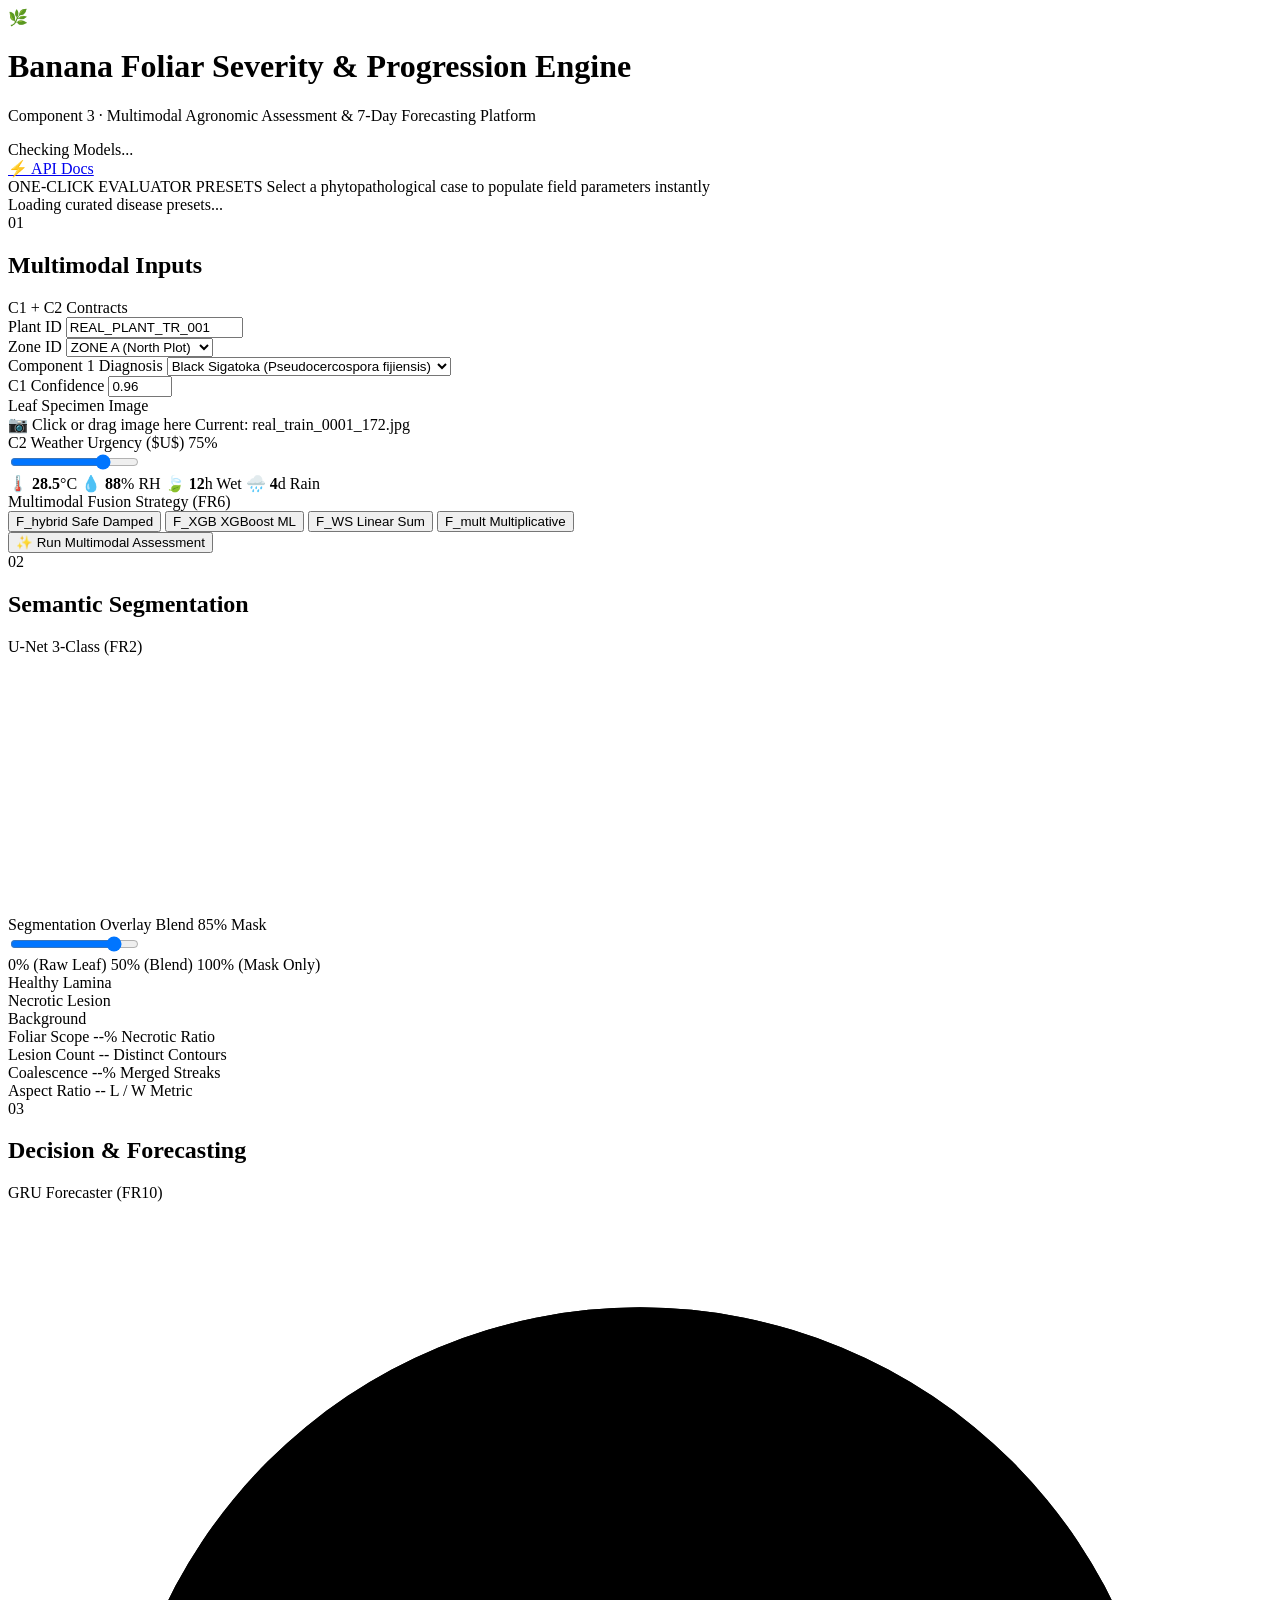
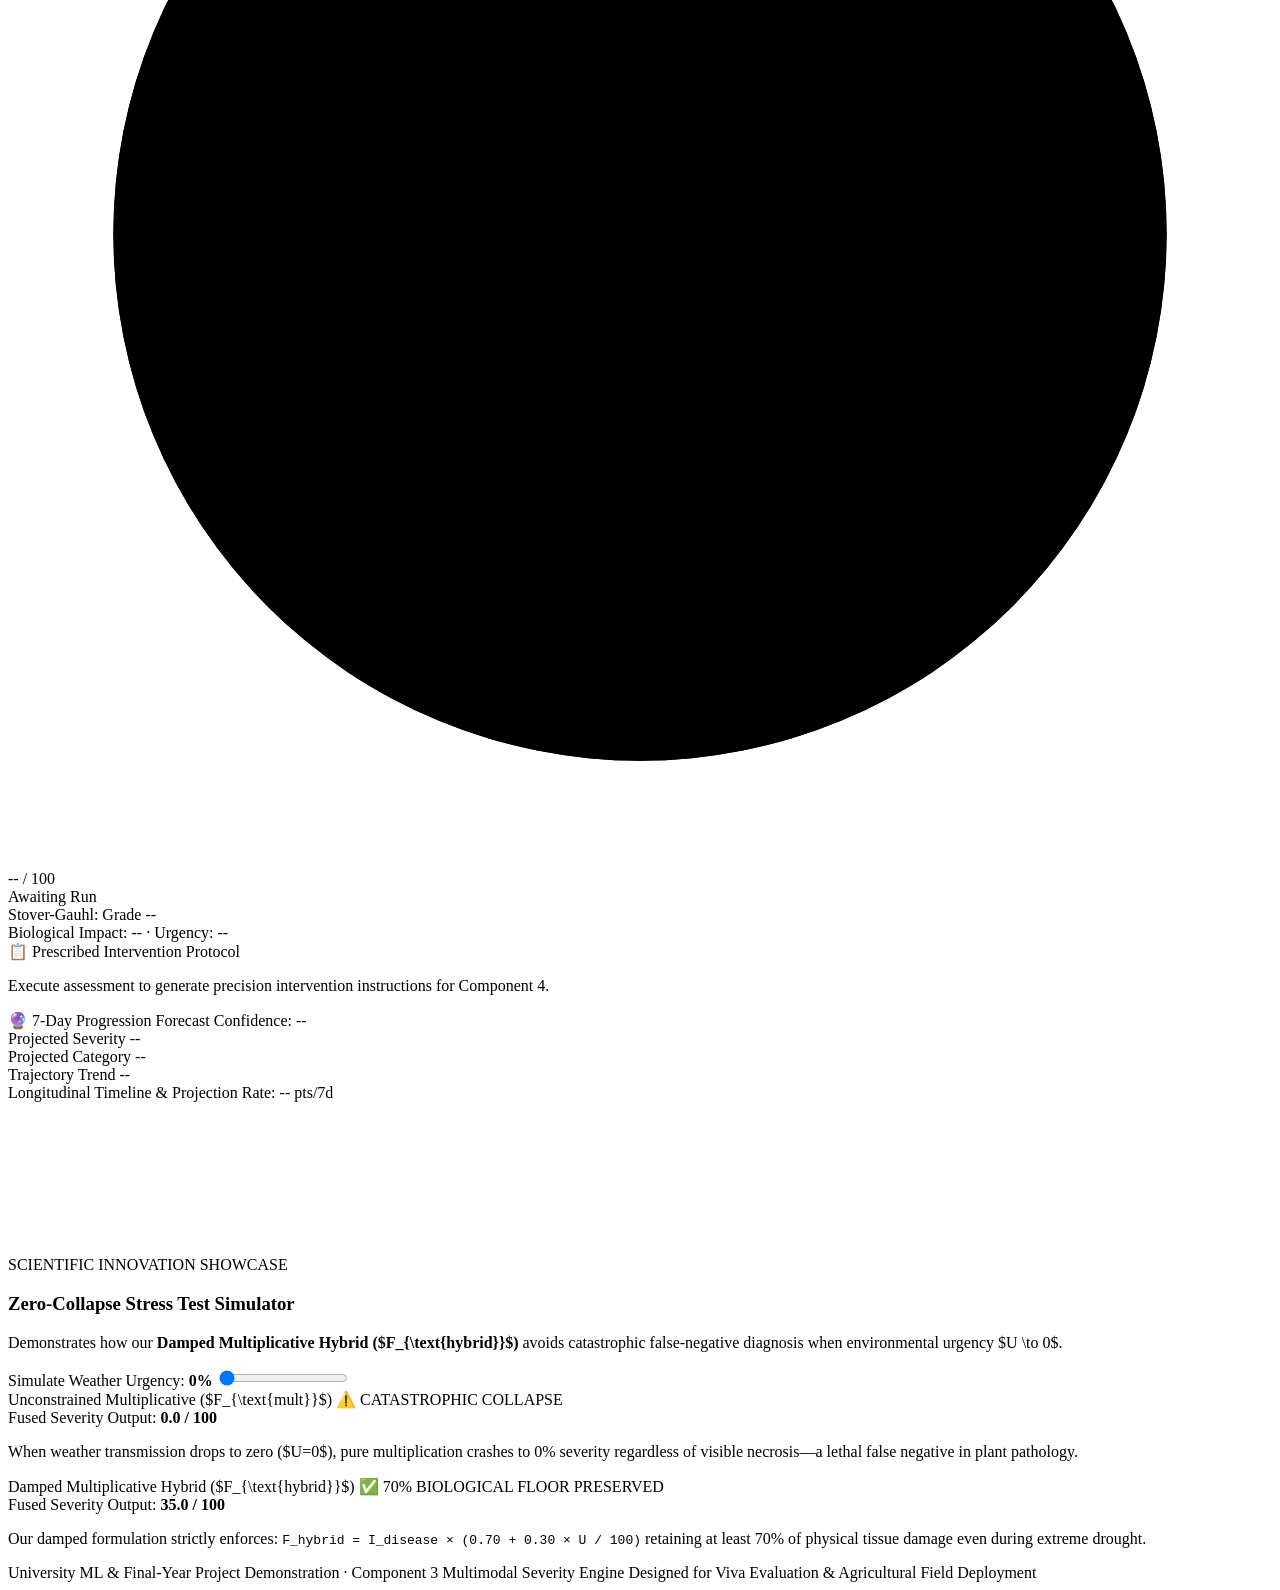
==== src/frontend/index.html @ cef6a8bc "Build interactive demo frontend and multimodal showcase endpoints for viva evaluation" ====
<!DOCTYPE html>
<html lang="en">
<head>
  <meta charset="UTF-8">
  <meta name="viewport" content="width=device-width, initial-scale=1.0">
  <title>Banana Disease Multimodal Severity &amp; Progression Demo (Component 3)</title>
  <meta name="description" content="Interactive demo dashboard for Multimodal Banana Disease Severity Assessment, U-Net Segmentation, and 7-Day GRU Progression Forecasting.">
  
  <!-- Modern Typography from Google Fonts -->
  <link rel="preconnect" href="https://fonts.googleapis.com">
  <link rel="preconnect" href="https://fonts.gstatic.com" crossorigin>
  <link href="https://fonts.googleapis.com/css2?family=Inter:wght@300;400;500;600;700&family=Outfit:wght@400;500;600;700;800&family=JetBrains+Mono:wght@400;500&display=swap" rel="stylesheet">
  
  <link rel="stylesheet" href="/static/style.css">
</head>
<body>
  <!-- Background Glow Accents -->
  <div class="ambient-glow glow-1"></div>
  <div class="ambient-glow glow-2"></div>
  <div class="ambient-glow glow-3"></div>

  <!-- Main Container -->
  <div class="app-layout">
    
    <!-- Top Navigation Header -->
    <header class="top-nav glass-card">
      <div class="nav-brand">
        <div class="brand-icon">🌿</div>
        <div class="brand-titles">
          <h1>Banana Foliar Severity &amp; Progression Engine</h1>
          <p class="subtitle">Component 3 · Multimodal Agronomic Assessment &amp; 7-Day Forecasting Platform</p>
        </div>
      </div>
      
      <div class="nav-actions">
        <div class="system-badge" id="system-status-badge">
          <span class="status-pulse green" id="status-pulse-dot"></span>
          <span class="status-text" id="status-text">Checking Models...</span>
        </div>
        <a href="/docs" target="_blank" class="docs-btn" title="Open FastAPI Interactive OpenAPI Docs">
          <span>⚡ API Docs</span>
        </a>
      </div>
    </header>

    <!-- Quick Presets Showcase Bar -->
    <section class="presets-section glass-card" aria-label="Demo Presets">
      <div class="section-badge-row">
        <span class="section-kicker">ONE-CLICK EVALUATOR PRESETS</span>
        <span class="section-hint">Select a phytopathological case to populate field parameters instantly</span>
      </div>
      <div class="presets-carousel" id="presets-container">
        <!-- Dynamically injected preset cards -->
        <div class="preset-loading">Loading curated disease presets...</div>
      </div>
    </section>

    <!-- Main 3-Column Diagnostic Dashboard -->
    <main class="dashboard-grid">
      
      <!-- COLUMN 1: Inputs & Microclimate Controls -->
      <section class="panel glass-card col-inputs" aria-label="Diagnostic Inputs">
        <div class="panel-header">
          <div class="panel-title-wrap">
            <span class="panel-step">01</span>
            <h2>Multimodal Inputs</h2>
          </div>
          <span class="panel-tag">C1 + C2 Contracts</span>
        </div>

        <form id="assessment-form" onsubmit="return false;">
          
          <!-- Plant & Zone Identifiers -->
          <div class="form-row dual-fields">
            <div class="form-group">
              <label for="input-plant-id">Plant ID</label>
              <input type="text" id="input-plant-id" value="REAL_PLANT_TR_001" required>
            </div>
            <div class="form-group">
              <label for="input-zone-id">Zone ID</label>
              <select id="input-zone-id">
                <option value="ZONE_A" selected>ZONE A (North Plot)</option>
                <option value="ZONE_B">ZONE B (Canal Plot)</option>
                <option value="ZONE_C">ZONE C (Ridge Plot)</option>
                <option value="ZONE_D">ZONE D (South Plot)</option>
              </select>
            </div>
          </div>

          <!-- Disease & Vision Confidence -->
          <div class="form-row dual-fields">
            <div class="form-group">
              <label for="input-disease">Component 1 Diagnosis</label>
              <select id="input-disease">
                <option value="black_sigatoka" selected>Black Sigatoka (Pseudocercospora fijiensis)</option>
                <option value="yellow_sigatoka">Yellow Sigatoka (Pseudocercospora musae)</option>
                <option value="cordana">Cordana Leaf Spot (Neocordana musae)</option>
                <option value="bbtv">Banana Bunchy Top Virus (BBTV)</option>
                <option value="healthy">Healthy Lamina (Control)</option>
              </select>
            </div>
            <div class="form-group">
              <label for="input-confidence">C1 Confidence</label>
              <input type="number" id="input-confidence" min="0.5" max="1.0" step="0.01" value="0.96">
            </div>
          </div>

          <!-- Leaf Image Selection & Upload -->
          <div class="form-group">
            <label>Leaf Specimen Image</label>
            <div class="upload-dropzone" id="upload-dropzone">
              <input type="file" id="file-input" accept="image/jpeg,image/png" style="display: none;">
              <div class="dropzone-content">
                <span class="drop-icon">📷</span>
                <span class="drop-text" id="drop-text">Click or drag image here</span>
                <span class="drop-sub" id="drop-filename">Current: real_train_0001_172.jpg</span>
              </div>
            </div>
            <input type="hidden" id="input-image-path" value="images/real_train_0001_172_jpeg.rf.94528c81ceec44f2e54c6a574fa3416a.jpg">
          </div>

          <!-- Component 2 Microclimate Urgency Slider -->
          <div class="form-group slider-group">
            <div class="slider-header">
              <label for="input-urgency">C2 Weather Urgency ($U$)</label>
              <span class="slider-val" id="urgency-val-display">75%</span>
            </div>
            <input type="range" id="input-urgency" min="0" max="100" value="75" class="custom-slider">
            <div class="weather-micro-strip">
              <span class="weather-pill">🌡️ <strong id="val-temp">28.5</strong>°C</span>
              <span class="weather-pill">💧 <strong id="val-humidity">88</strong>% RH</span>
              <span class="weather-pill">🍃 <strong id="val-wetness">12</strong>h Wet</span>
              <span class="weather-pill">🌧️ <strong id="val-wetdays">4</strong>d Rain</span>
            </div>
          </div>

          <!-- Fusion Strategy Selection -->
          <div class="form-group">
            <label>Multimodal Fusion Strategy (FR6)</label>
            <div class="fusion-pills" id="fusion-selector">
              <button type="button" class="fusion-btn active" data-strategy="F_hybrid" title="Damped Multiplicative Hybrid (Operational)">
                <span class="f-name">F_hybrid</span>
                <span class="f-sub">Safe Damped</span>
              </button>
              <button type="button" class="fusion-btn" data-strategy="F_XGB" title="Learned Gradient Boosting">
                <span class="f-name">F_XGB</span>
                <span class="f-sub">XGBoost ML</span>
              </button>
              <button type="button" class="fusion-btn" data-strategy="F_WS" title="Weighted Linear Sum">
                <span class="f-name">F_WS</span>
                <span class="f-sub">Linear Sum</span>
              </button>
              <button type="button" class="fusion-btn" data-strategy="F_mult" title="Unconstrained Multiplicative (Literature Baseline)">
                <span class="f-name">F_mult</span>
                <span class="f-sub">Multiplicative</span>
              </button>
            </div>
            <input type="hidden" id="selected-fusion-method" value="F_hybrid">
          </div>

          <!-- Run Assessment Button -->
          <button type="button" class="cta-btn" id="run-assessment-btn">
            <span class="btn-spinner" id="btn-spinner" style="display: none;"></span>
            <span class="btn-label" id="btn-label">✨ Run Multimodal Assessment</span>
          </button>
        </form>
      </section>

      <!-- COLUMN 2: U-Net Semantic Segmentation & Morphometrics -->
      <section class="panel glass-card col-segmentation" aria-label="Visual Segmentation">
        <div class="panel-header">
          <div class="panel-title-wrap">
            <span class="panel-step">02</span>
            <h2>Semantic Segmentation</h2>
          </div>
          <span class="panel-tag highlight-green">U-Net 3-Class (FR2)</span>
        </div>

        <!-- Dual Canvas Viewer -->
        <div class="viewer-container">
          <div class="canvas-viewport" id="viewport-box">
            <canvas id="view-canvas" width="256" height="256"></canvas>
            <div class="canvas-loader" id="canvas-loader" style="display: none;">
              <div class="pulse-ring"></div>
              <span>Segmenting foliar contours...</span>
            </div>
          </div>

          <!-- Mask Opacity Slider -->
          <div class="opacity-control-bar">
            <div class="slider-header-sm">
              <label for="mask-opacity-slider">Segmentation Overlay Blend</label>
              <span id="opacity-label">85% Mask</span>
            </div>
            <input type="range" id="mask-opacity-slider" min="0" max="100" value="85" class="custom-slider sm">
            <div class="opacity-markers">
              <span>0% (Raw Leaf)</span>
              <span>50% (Blend)</span>
              <span>100% (Mask Only)</span>
            </div>
          </div>

          <!-- Mask Color Legend -->
          <div class="mask-legend">
            <div class="legend-item">
              <span class="legend-swatch swatch-green"></span>
              <span class="legend-text">Healthy Lamina</span>
            </div>
            <div class="legend-item">
              <span class="legend-swatch swatch-crimson"></span>
              <span class="legend-text">Necrotic Lesion</span>
            </div>
            <div class="legend-item">
              <span class="legend-swatch swatch-bg"></span>
              <span class="legend-text">Background</span>
            </div>
          </div>
        </div>

        <!-- Extracted Morphometrics Strip (FR3) -->
        <div class="morphometrics-grid">
          <div class="morpho-card">
            <span class="morpho-label">Foliar Scope</span>
            <span class="morpho-val" id="morph-scope">--%</span>
            <span class="morpho-sub">Necrotic Ratio</span>
          </div>
          <div class="morpho-card">
            <span class="morpho-label">Lesion Count</span>
            <span class="morpho-val" id="morph-lesions">--</span>
            <span class="morpho-sub">Distinct Contours</span>
          </div>
          <div class="morpho-card">
            <span class="morpho-label">Coalescence</span>
            <span class="morpho-val" id="morph-coalescence">--%</span>
            <span class="morpho-sub">Merged Streaks</span>
          </div>
          <div class="morpho-card">
            <span class="morpho-label">Aspect Ratio</span>
            <span class="morpho-val" id="morph-aspect">--</span>
            <span class="morpho-sub">L / W Metric</span>
          </div>
        </div>
      </section>

      <!-- COLUMN 3: Decision Support & Longitudinal Forecast -->
      <section class="panel glass-card col-decision" aria-label="Decision Support">
        <div class="panel-header">
          <div class="panel-title-wrap">
            <span class="panel-step">03</span>
            <h2>Decision &amp; Forecasting</h2>
          </div>
          <span class="panel-tag highlight-blue">GRU Forecaster (FR10)</span>
        </div>

        <!-- Severity Score Ring & Category Badge -->
        <div class="severity-summary-card">
          <div class="score-circle-wrap">
            <svg class="score-ring-svg" viewBox="0 0 120 120">
              <circle class="ring-bg" cx="60" cy="60" r="50"></circle>
              <circle class="ring-fg" id="score-ring-bar" cx="60" cy="60" r="50" stroke-dasharray="314.15" stroke-dashoffset="314.15"></circle>
            </svg>
            <div class="score-number-inside">
              <span class="score-val" id="score-val-large">--</span>
              <span class="score-unit">/ 100</span>
            </div>
          </div>
          
          <div class="severity-meta">
            <div class="category-badge badge-neutral" id="category-badge">Awaiting Run</div>
            <div class="standard-scale-pill" id="stover-grade-pill">Stover-Gauhl: Grade --</div>
            <div class="impact-breakdown-sub" id="impact-sub">Biological Impact: -- · Urgency: --</div>
          </div>
        </div>

        <!-- Actionable Agronomic Prescription (FR7, FR11) -->
        <div class="prescription-card">
          <div class="card-title-row">
            <span class="rx-icon">📋</span>
            <span class="rx-heading">Prescribed Intervention Protocol</span>
          </div>
          <p class="prescription-text" id="prescription-text">
            Execute assessment to generate precision intervention instructions for Component 4.
          </p>
        </div>

        <!-- 7-Day GRU Forecast Metric Card -->
        <div class="forecast-card">
          <div class="forecast-header">
            <span class="fc-icon">🔮</span>
            <span class="fc-title">7-Day Progression Forecast</span>
            <span class="fc-confidence" id="confidence-flag-pill">Confidence: --</span>
          </div>
          <div class="forecast-body">
            <div class="fc-stat">
              <span class="fc-label">Projected Severity</span>
              <span class="fc-val" id="forecast-score-val">--</span>
            </div>
            <div class="fc-stat">
              <span class="fc-label">Projected Category</span>
              <span class="fc-val-cat" id="forecast-cat-val">--</span>
            </div>
            <div class="fc-stat">
              <span class="fc-label">Trajectory Trend</span>
              <span class="fc-trend" id="progression-trend-val">--</span>
            </div>
          </div>
        </div>

        <!-- Longitudinal Trajectory Timeline Chart -->
        <div class="chart-container">
          <div class="chart-header">
            <span class="chart-title">Longitudinal Timeline &amp; Projection</span>
            <span class="chart-rate" id="weekly-rate-pill">Rate: -- pts/7d</span>
          </div>
          <div class="canvas-chart-wrap">
            <canvas id="timeline-chart" width="360" height="150"></canvas>
          </div>
        </div>
      </section>

    </main>

    <!-- BOTTOM PANEL: Interactive Zero-Collapse Stress Test Lab -->
    <section class="lab-section glass-card" aria-label="Zero-Collapse Stress Test Lab">
      <div class="lab-header">
        <div class="lab-title-group">
          <span class="lab-badge">SCIENTIFIC INNOVATION SHOWCASE</span>
          <h3>Zero-Collapse Stress Test Simulator</h3>
          <p class="lab-subtitle">
            Demonstrates how our <strong>Damped Multiplicative Hybrid ($F_{\text{hybrid}}$)</strong> avoids catastrophic false-negative diagnosis when environmental urgency $U \to 0$.
          </p>
        </div>
        <div class="lab-slider-unit">
          <label for="lab-urgency-slider">Simulate Weather Urgency: <strong id="lab-urgency-display">0%</strong></label>
          <input type="range" id="lab-urgency-slider" min="0" max="100" value="0" class="custom-slider lab-slider">
        </div>
      </div>

      <div class="lab-comparison-grid">
        
        <!-- Multiplicative Collapse Bar -->
        <div class="lab-card card-fail">
          <div class="lab-card-top">
            <span class="method-tag tag-crimson">Unconstrained Multiplicative ($F_{\text{mult}}$)</span>
            <span class="failure-indicator" id="fmult-status-tag">⚠️ CATASTROPHIC COLLAPSE</span>
          </div>
          <div class="bar-track">
            <div class="bar-fill fill-crimson" id="bar-fmult" style="width: 0%;"></div>
          </div>
          <div class="bar-metric-row">
            <span>Fused Severity Output:</span>
            <strong id="lab-fmult-val">0.0 / 100</strong>
          </div>
          <p class="lab-critique">
            When weather transmission drops to zero ($U=0$), pure multiplication crashes to 0% severity regardless of visible necrosis—a lethal false negative in plant pathology.
          </p>
        </div>

        <!-- Damped Hybrid Safe Bar -->
        <div class="lab-card card-safe">
          <div class="lab-card-top">
            <span class="method-tag tag-emerald">Damped Multiplicative Hybrid ($F_{\text{hybrid}}$)</span>
            <span class="safe-indicator" id="fhybrid-status-tag">✅ 70% BIOLOGICAL FLOOR PRESERVED</span>
          </div>
          <div class="bar-track">
            <div class="bar-fill fill-emerald" id="bar-fhybrid" style="width: 35%;"></div>
          </div>
          <div class="bar-metric-row">
            <span>Fused Severity Output:</span>
            <strong id="lab-fhybrid-val">35.0 / 100</strong>
          </div>
          <p class="lab-critique">
            Our damped formulation strictly enforces:
            <code>F_hybrid = I_disease × (0.70 + 0.30 × U / 100)</code>
            retaining at least 70% of physical tissue damage even during extreme drought.
          </p>
        </div>

      </div>
    </section>

    <!-- Footer -->
    <footer class="app-footer">
      <span>University ML &amp; Final-Year Project Demonstration · Component 3 Multimodal Severity Engine</span>
      <span>Designed for Viva Evaluation &amp; Agricultural Field Deployment</span>
    </footer>

  </div>

  <script src="/static/app.js"></script>
</body>
</html>
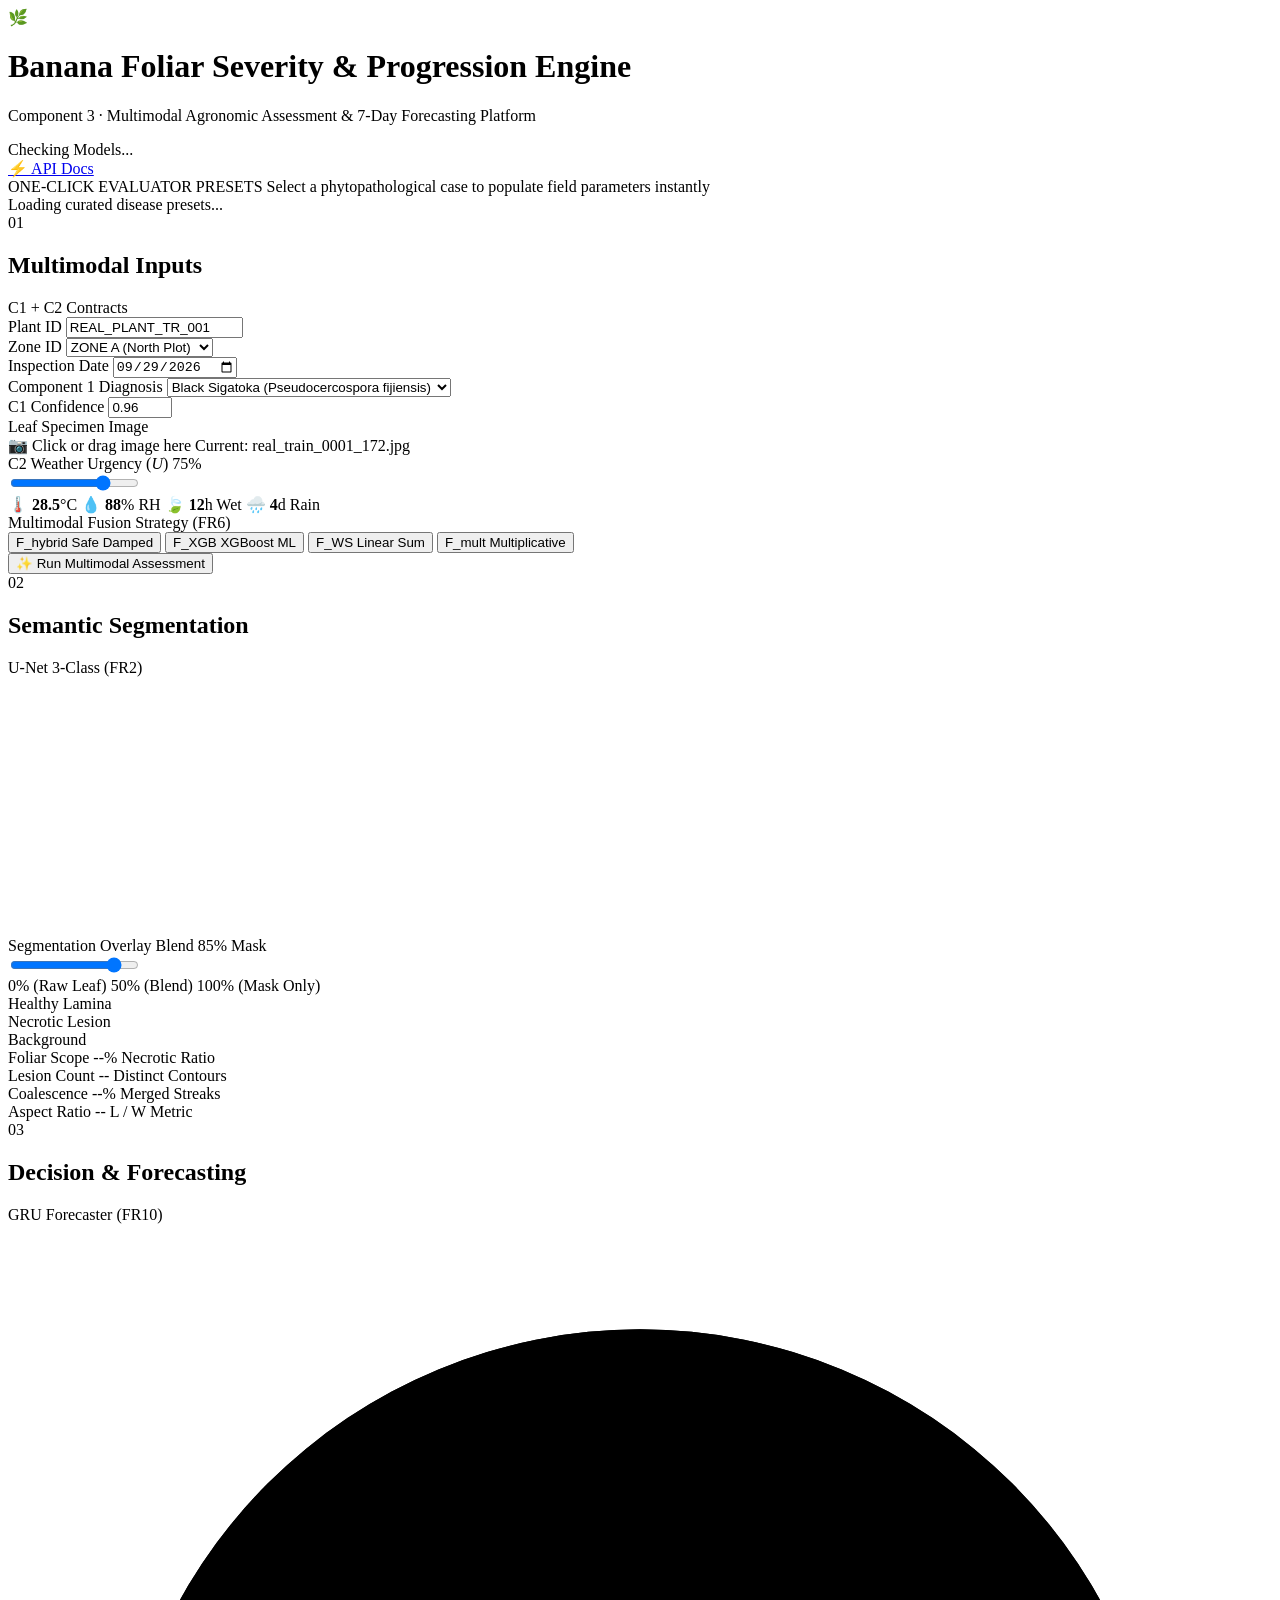
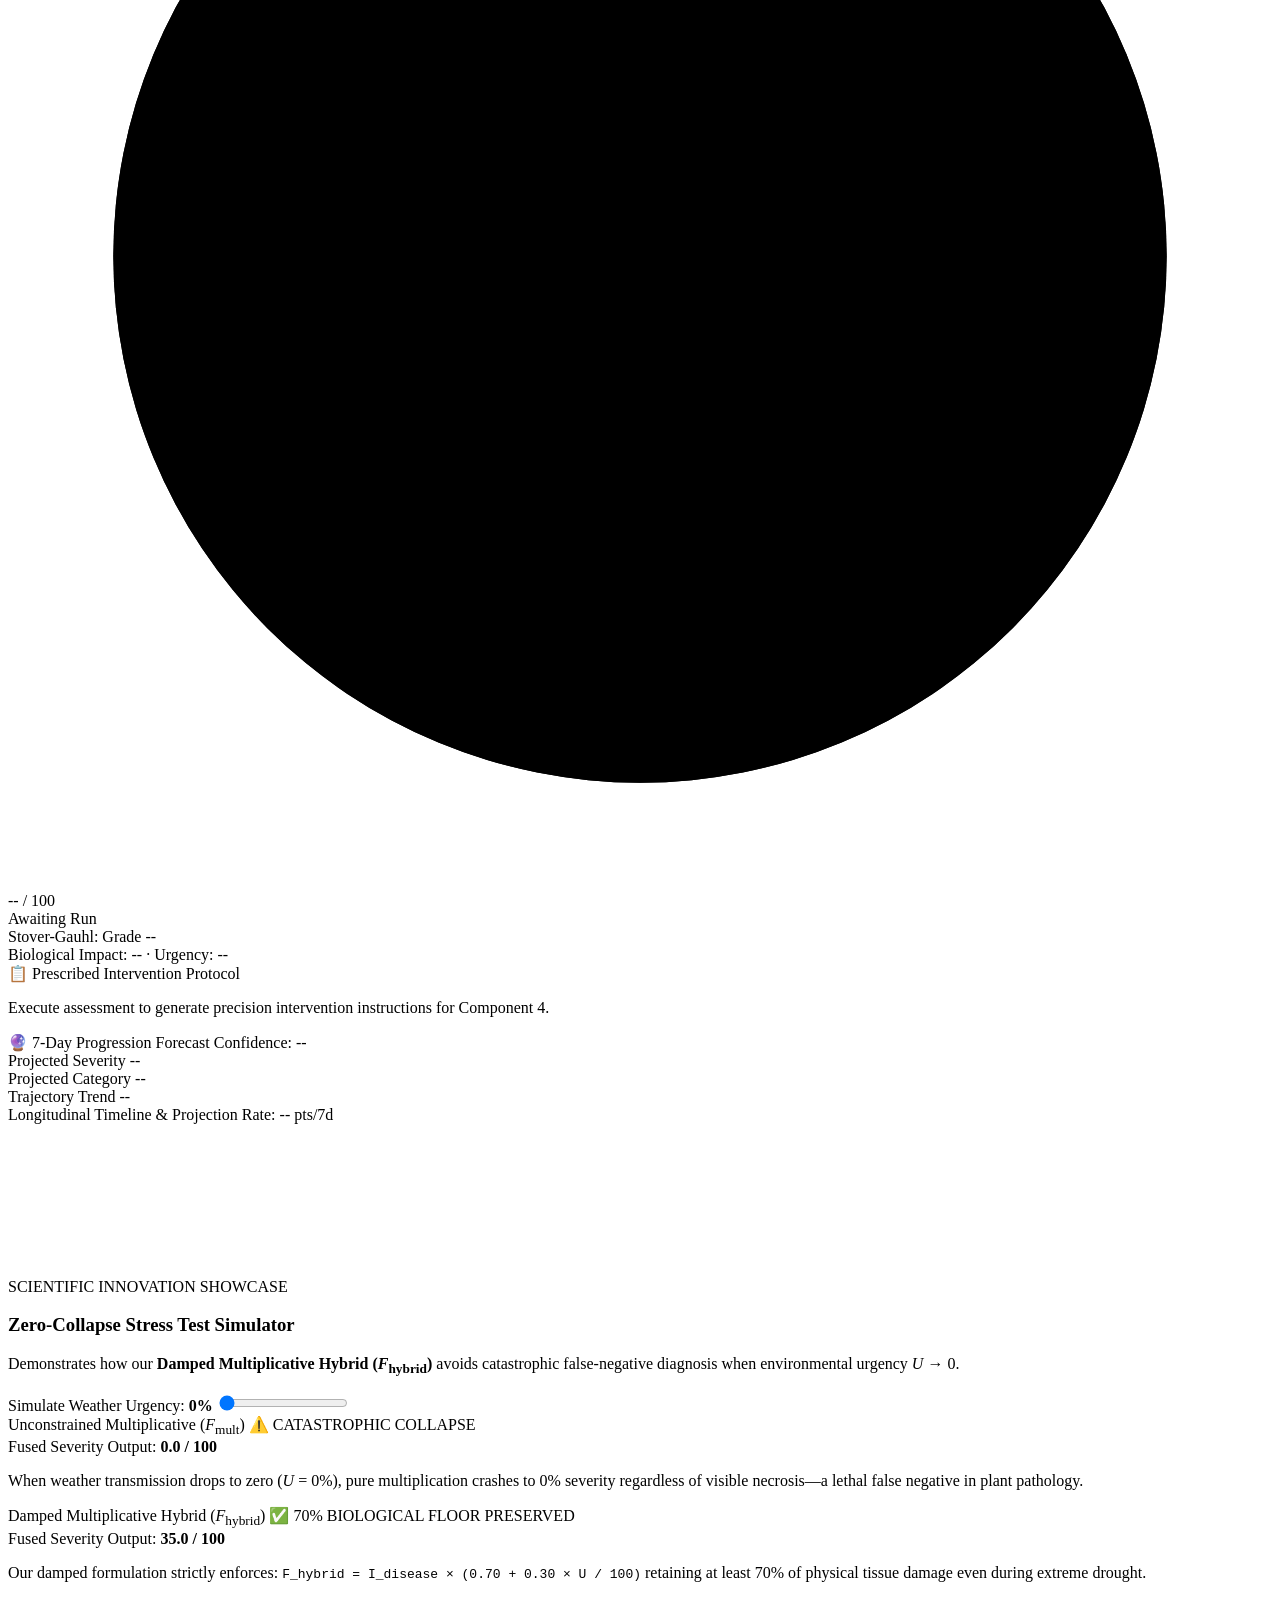
==== commit 3e79621e: "app update" ====
--- a/src/frontend/index.html
+++ b/src/frontend/index.html
@@ -70,8 +70,8 @@
 
         <form id="assessment-form" onsubmit="return false;">
           
-          <!-- Plant & Zone Identifiers -->
-          <div class="form-row dual-fields">
+          <!-- Plant, Zone & Date Identifiers -->
+          <div class="form-row triple-fields">
             <div class="form-group">
               <label for="input-plant-id">Plant ID</label>
               <input type="text" id="input-plant-id" value="REAL_PLANT_TR_001" required>
@@ -84,6 +84,10 @@
                 <option value="ZONE_C">ZONE C (Ridge Plot)</option>
                 <option value="ZONE_D">ZONE D (South Plot)</option>
               </select>
+            </div>
+            <div class="form-group">
+              <label for="input-obs-date">Inspection Date</label>
+              <input type="date" id="input-obs-date" value="2026-09-29">
             </div>
           </div>
 
@@ -122,7 +126,7 @@
           <!-- Component 2 Microclimate Urgency Slider -->
           <div class="form-group slider-group">
             <div class="slider-header">
-              <label for="input-urgency">C2 Weather Urgency ($U$)</label>
+              <label for="input-urgency">C2 Weather Urgency (<em>U</em>)</label>
               <span class="slider-val" id="urgency-val-display">75%</span>
             </div>
             <input type="range" id="input-urgency" min="0" max="100" value="75" class="custom-slider">
@@ -168,155 +172,158 @@
 
       <!-- COLUMN 2: U-Net Semantic Segmentation & Morphometrics -->
       <section class="panel glass-card col-segmentation" aria-label="Visual Segmentation">
-        <div class="panel-header">
-          <div class="panel-title-wrap">
-            <span class="panel-step">02</span>
-            <h2>Semantic Segmentation</h2>
-          </div>
-          <span class="panel-tag highlight-green">U-Net 3-Class (FR2)</span>
-        </div>
-
-        <!-- Dual Canvas Viewer -->
-        <div class="viewer-container">
-          <div class="canvas-viewport" id="viewport-box">
-            <canvas id="view-canvas" width="256" height="256"></canvas>
-            <div class="canvas-loader" id="canvas-loader" style="display: none;">
-              <div class="pulse-ring"></div>
-              <span>Segmenting foliar contours...</span>
-            </div>
-          </div>
-
-          <!-- Mask Opacity Slider -->
-          <div class="opacity-control-bar">
-            <div class="slider-header-sm">
-              <label for="mask-opacity-slider">Segmentation Overlay Blend</label>
-              <span id="opacity-label">85% Mask</span>
-            </div>
-            <input type="range" id="mask-opacity-slider" min="0" max="100" value="85" class="custom-slider sm">
-            <div class="opacity-markers">
-              <span>0% (Raw Leaf)</span>
-              <span>50% (Blend)</span>
-              <span>100% (Mask Only)</span>
-            </div>
-          </div>
-
-          <!-- Mask Color Legend -->
-          <div class="mask-legend">
-            <div class="legend-item">
-              <span class="legend-swatch swatch-green"></span>
-              <span class="legend-text">Healthy Lamina</span>
-            </div>
-            <div class="legend-item">
-              <span class="legend-swatch swatch-crimson"></span>
-              <span class="legend-text">Necrotic Lesion</span>
-            </div>
-            <div class="legend-item">
-              <span class="legend-swatch swatch-bg"></span>
-              <span class="legend-text">Background</span>
-            </div>
-          </div>
-        </div>
-
-        <!-- Extracted Morphometrics Strip (FR3) -->
-        <div class="morphometrics-grid">
-          <div class="morpho-card">
-            <span class="morpho-label">Foliar Scope</span>
-            <span class="morpho-val" id="morph-scope">--%</span>
-            <span class="morpho-sub">Necrotic Ratio</span>
-          </div>
-          <div class="morpho-card">
-            <span class="morpho-label">Lesion Count</span>
-            <span class="morpho-val" id="morph-lesions">--</span>
-            <span class="morpho-sub">Distinct Contours</span>
-          </div>
-          <div class="morpho-card">
-            <span class="morpho-label">Coalescence</span>
-            <span class="morpho-val" id="morph-coalescence">--%</span>
-            <span class="morpho-sub">Merged Streaks</span>
-          </div>
-          <div class="morpho-card">
-            <span class="morpho-label">Aspect Ratio</span>
-            <span class="morpho-val" id="morph-aspect">--</span>
-            <span class="morpho-sub">L / W Metric</span>
-          </div>
-        </div>
-      </section>
-
-      <!-- COLUMN 3: Decision Support & Longitudinal Forecast -->
-      <section class="panel glass-card col-decision" aria-label="Decision Support">
-        <div class="panel-header">
-          <div class="panel-title-wrap">
-            <span class="panel-step">03</span>
-            <h2>Decision &amp; Forecasting</h2>
-          </div>
-          <span class="panel-tag highlight-blue">GRU Forecaster (FR10)</span>
-        </div>
-
-        <!-- Severity Score Ring & Category Badge -->
-        <div class="severity-summary-card">
-          <div class="score-circle-wrap">
-            <svg class="score-ring-svg" viewBox="0 0 120 120">
-              <circle class="ring-bg" cx="60" cy="60" r="50"></circle>
-              <circle class="ring-fg" id="score-ring-bar" cx="60" cy="60" r="50" stroke-dasharray="314.15" stroke-dashoffset="314.15"></circle>
-            </svg>
-            <div class="score-number-inside">
-              <span class="score-val" id="score-val-large">--</span>
-              <span class="score-unit">/ 100</span>
-            </div>
-          </div>
-          
-          <div class="severity-meta">
-            <div class="category-badge badge-neutral" id="category-badge">Awaiting Run</div>
-            <div class="standard-scale-pill" id="stover-grade-pill">Stover-Gauhl: Grade --</div>
-            <div class="impact-breakdown-sub" id="impact-sub">Biological Impact: -- · Urgency: --</div>
-          </div>
-        </div>
-
-        <!-- Actionable Agronomic Prescription (FR7, FR11) -->
-        <div class="prescription-card">
-          <div class="card-title-row">
-            <span class="rx-icon">📋</span>
-            <span class="rx-heading">Prescribed Intervention Protocol</span>
-          </div>
-          <p class="prescription-text" id="prescription-text">
-            Execute assessment to generate precision intervention instructions for Component 4.
-          </p>
-        </div>
-
-        <!-- 7-Day GRU Forecast Metric Card -->
-        <div class="forecast-card">
-          <div class="forecast-header">
-            <span class="fc-icon">🔮</span>
-            <span class="fc-title">7-Day Progression Forecast</span>
-            <span class="fc-confidence" id="confidence-flag-pill">Confidence: --</span>
-          </div>
-          <div class="forecast-body">
-            <div class="fc-stat">
-              <span class="fc-label">Projected Severity</span>
-              <span class="fc-val" id="forecast-score-val">--</span>
-            </div>
-            <div class="fc-stat">
-              <span class="fc-label">Projected Category</span>
-              <span class="fc-val-cat" id="forecast-cat-val">--</span>
-            </div>
-            <div class="fc-stat">
-              <span class="fc-label">Trajectory Trend</span>
-              <span class="fc-trend" id="progression-trend-val">--</span>
-            </div>
-          </div>
-        </div>
-
-        <!-- Longitudinal Trajectory Timeline Chart -->
-        <div class="chart-container">
-          <div class="chart-header">
-            <span class="chart-title">Longitudinal Timeline &amp; Projection</span>
-            <span class="chart-rate" id="weekly-rate-pill">Rate: -- pts/7d</span>
-          </div>
-          <div class="canvas-chart-wrap">
-            <canvas id="timeline-chart" width="360" height="150"></canvas>
-          </div>
-        </div>
-      </section>
+          <div class="panel-header">
+            <div class="panel-title-wrap">
+              <span class="panel-step">02</span>
+              <h2>Semantic Segmentation</h2>
+            </div>
+            <span class="panel-tag highlight-green">U-Net 3-Class (FR2)</span>
+          </div>
+
+          <!-- Dual Canvas Viewer -->
+          <div class="viewer-container">
+            <div class="canvas-viewport" id="viewport-box">
+              <canvas id="view-canvas" width="256" height="256"></canvas>
+              <div class="canvas-loader" id="canvas-loader" style="display: none;">
+                <div class="pulse-ring"></div>
+                <span>Segmenting foliar contours...</span>
+              </div>
+            </div>
+
+            <!-- Mask Controls: Opacity & Legend -->
+            <div class="viewer-controls">
+              <!-- Mask Opacity Slider -->
+              <div class="opacity-control-bar">
+                <div class="slider-header-sm">
+                  <label for="mask-opacity-slider">Segmentation Overlay Blend</label>
+                  <span id="opacity-label">85% Mask</span>
+                </div>
+                <input type="range" id="mask-opacity-slider" min="0" max="100" value="85" class="custom-slider sm">
+                <div class="opacity-markers">
+                  <span>0% (Raw Leaf)</span>
+                  <span>50% (Blend)</span>
+                  <span>100% (Mask Only)</span>
+                </div>
+              </div>
+
+              <!-- Mask Color Legend -->
+              <div class="mask-legend">
+                <div class="legend-item">
+                  <span class="legend-swatch swatch-green"></span>
+                  <span class="legend-text">Healthy Lamina</span>
+                </div>
+                <div class="legend-item">
+                  <span class="legend-swatch swatch-crimson"></span>
+                  <span class="legend-text">Necrotic Lesion</span>
+                </div>
+                <div class="legend-item">
+                  <span class="legend-swatch swatch-bg"></span>
+                  <span class="legend-text">Background</span>
+                </div>
+              </div>
+            </div>
+          </div>
+
+          <!-- Extracted Morphometrics Strip (FR3) -->
+          <div class="morphometrics-grid">
+            <div class="morpho-card">
+              <span class="morpho-label">Foliar Scope</span>
+              <span class="morpho-val" id="morph-scope">--%</span>
+              <span class="morpho-sub">Necrotic Ratio</span>
+            </div>
+            <div class="morpho-card">
+              <span class="morpho-label">Lesion Count</span>
+              <span class="morpho-val" id="morph-lesions">--</span>
+              <span class="morpho-sub">Distinct Contours</span>
+            </div>
+            <div class="morpho-card">
+              <span class="morpho-label">Coalescence</span>
+              <span class="morpho-val" id="morph-coalescence">--%</span>
+              <span class="morpho-sub">Merged Streaks</span>
+            </div>
+            <div class="morpho-card">
+              <span class="morpho-label">Aspect Ratio</span>
+              <span class="morpho-val" id="morph-aspect">--</span>
+              <span class="morpho-sub">L / W Metric</span>
+            </div>
+          </div>
+        </section>
+
+        <!-- COLUMN 3: Decision Support & Longitudinal Forecast -->
+        <section class="panel glass-card col-decision" aria-label="Decision Support">
+          <div class="panel-header">
+            <div class="panel-title-wrap">
+              <span class="panel-step">03</span>
+              <h2>Decision &amp; Forecasting</h2>
+            </div>
+            <span class="panel-tag highlight-blue">GRU Forecaster (FR10)</span>
+          </div>
+
+          <!-- Severity Score Ring & Category Badge -->
+          <div class="severity-summary-card">
+            <div class="score-circle-wrap">
+              <svg class="score-ring-svg" viewBox="0 0 120 120">
+                <circle class="ring-bg" cx="60" cy="60" r="50"></circle>
+                <circle class="ring-fg" id="score-ring-bar" cx="60" cy="60" r="50" stroke-dasharray="314.15" stroke-dashoffset="314.15"></circle>
+              </svg>
+              <div class="score-number-inside">
+                <span class="score-val" id="score-val-large">--</span>
+                <span class="score-unit">/ 100</span>
+              </div>
+            </div>
+            
+            <div class="severity-meta">
+              <div class="category-badge badge-neutral" id="category-badge">Awaiting Run</div>
+              <div class="standard-scale-pill" id="stover-grade-pill">Stover-Gauhl: Grade --</div>
+              <div class="impact-breakdown-sub" id="impact-sub">Biological Impact: -- · Urgency: --</div>
+            </div>
+          </div>
+
+          <!-- Actionable Agronomic Prescription (FR7, FR11) -->
+          <div class="prescription-card">
+            <div class="card-title-row">
+              <span class="rx-icon">📋</span>
+              <span class="rx-heading">Prescribed Intervention Protocol</span>
+            </div>
+            <p class="prescription-text" id="prescription-text">
+              Execute assessment to generate precision intervention instructions for Component 4.
+            </p>
+          </div>
+
+          <!-- 7-Day GRU Forecast Metric Card -->
+          <div class="forecast-card">
+            <div class="forecast-header">
+              <span class="fc-icon">🔮</span>
+              <span class="fc-title">7-Day Progression Forecast</span>
+              <span class="fc-confidence" id="confidence-flag-pill">Confidence: --</span>
+            </div>
+            <div class="forecast-body">
+              <div class="fc-stat">
+                <span class="fc-label">Projected Severity</span>
+                <span class="fc-val" id="forecast-score-val">--</span>
+              </div>
+              <div class="fc-stat">
+                <span class="fc-label">Projected Category</span>
+                <span class="fc-val-cat" id="forecast-cat-val">--</span>
+              </div>
+              <div class="fc-stat">
+                <span class="fc-label">Trajectory Trend</span>
+                <span class="fc-trend" id="progression-trend-val">--</span>
+              </div>
+            </div>
+          </div>
+
+          <!-- Longitudinal Trajectory Timeline Chart -->
+          <div class="chart-container">
+            <div class="chart-header">
+              <span class="chart-title">Longitudinal Timeline &amp; Projection</span>
+              <span class="chart-rate" id="weekly-rate-pill">Rate: -- pts/7d</span>
+            </div>
+            <div class="canvas-chart-wrap">
+              <canvas id="timeline-chart" width="360" height="150"></canvas>
+            </div>
+          </div>
+        </section>
 
     </main>
 
@@ -327,7 +334,7 @@
           <span class="lab-badge">SCIENTIFIC INNOVATION SHOWCASE</span>
           <h3>Zero-Collapse Stress Test Simulator</h3>
           <p class="lab-subtitle">
-            Demonstrates how our <strong>Damped Multiplicative Hybrid ($F_{\text{hybrid}}$)</strong> avoids catastrophic false-negative diagnosis when environmental urgency $U \to 0$.
+            Demonstrates how our <strong>Damped Multiplicative Hybrid (<em>F</em><sub>hybrid</sub>)</strong> avoids catastrophic false-negative diagnosis when environmental urgency <em>U</em> &rarr; 0.
           </p>
         </div>
         <div class="lab-slider-unit">
@@ -341,7 +348,7 @@
         <!-- Multiplicative Collapse Bar -->
         <div class="lab-card card-fail">
           <div class="lab-card-top">
-            <span class="method-tag tag-crimson">Unconstrained Multiplicative ($F_{\text{mult}}$)</span>
+            <span class="method-tag tag-crimson">Unconstrained Multiplicative (<em>F</em><sub>mult</sub>)</span>
             <span class="failure-indicator" id="fmult-status-tag">⚠️ CATASTROPHIC COLLAPSE</span>
           </div>
           <div class="bar-track">
@@ -352,14 +359,14 @@
             <strong id="lab-fmult-val">0.0 / 100</strong>
           </div>
           <p class="lab-critique">
-            When weather transmission drops to zero ($U=0$), pure multiplication crashes to 0% severity regardless of visible necrosis—a lethal false negative in plant pathology.
+            When weather transmission drops to zero (<em>U</em> = 0%), pure multiplication crashes to 0% severity regardless of visible necrosis&mdash;a lethal false negative in plant pathology.
           </p>
         </div>
 
         <!-- Damped Hybrid Safe Bar -->
         <div class="lab-card card-safe">
           <div class="lab-card-top">
-            <span class="method-tag tag-emerald">Damped Multiplicative Hybrid ($F_{\text{hybrid}}$)</span>
+            <span class="method-tag tag-emerald">Damped Multiplicative Hybrid (<em>F</em><sub>hybrid</sub>)</span>
             <span class="safe-indicator" id="fhybrid-status-tag">✅ 70% BIOLOGICAL FLOOR PRESERVED</span>
           </div>
           <div class="bar-track">
@@ -382,7 +389,7 @@
     <!-- Footer -->
     <footer class="app-footer">
       <span>University ML &amp; Final-Year Project Demonstration · Component 3 Multimodal Severity Engine</span>
-      <span>Designed for Viva Evaluation &amp; Agricultural Field Deployment</span>
+     
     </footer>
 
   </div>
